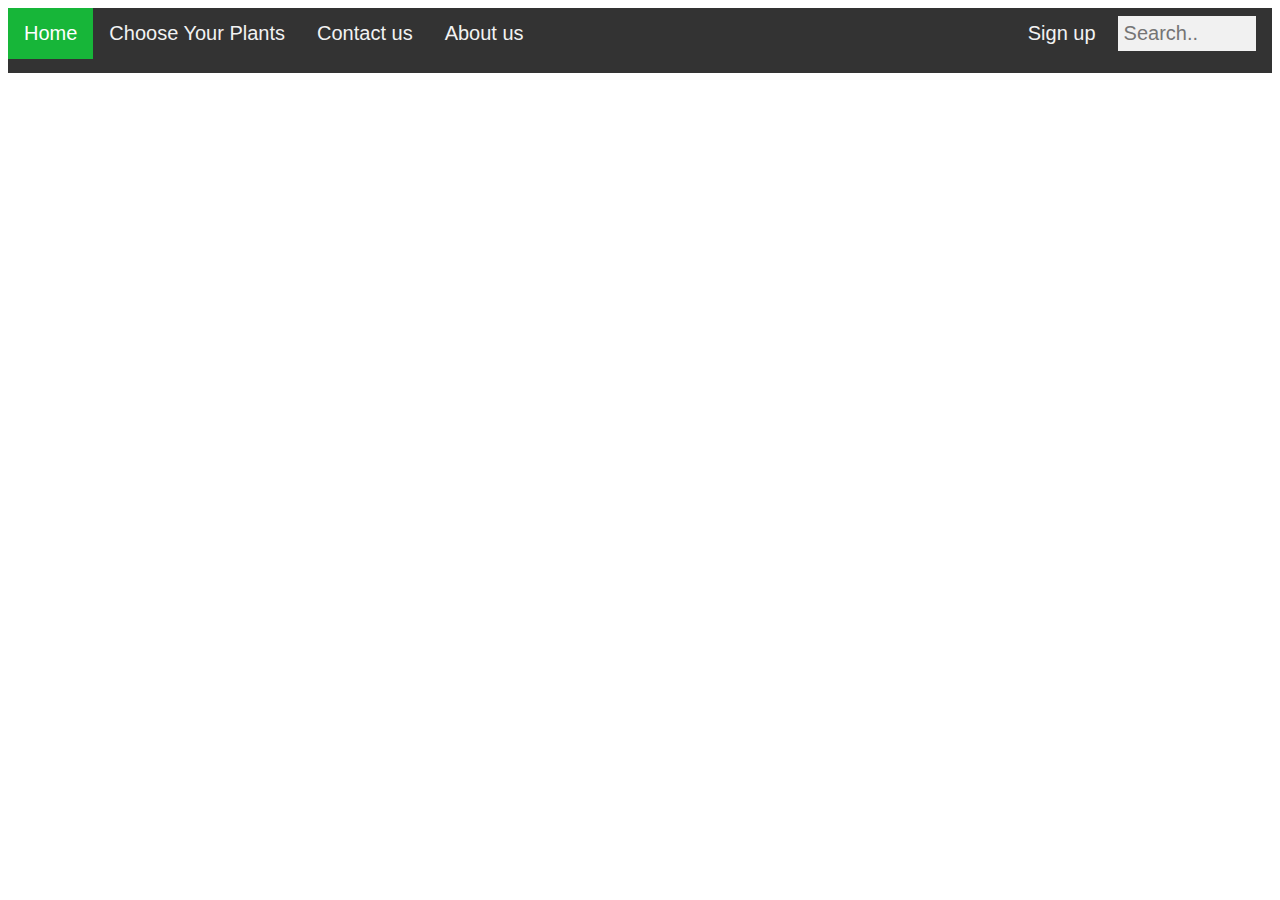
==== choose your plant.html @ 58ec943d "first commit" ====
<!DOCTYPE html>
<html>
<head>
<link rel="stylesheet" href="style.css">
<title>Page Title</title>
</head>
<body>
    <div class="topnav">
        <a class="active" href="./index.html">Home</a>
        <a href="#news">Choose Your Plants</a>
        <a href="#contact">Contact us</a>
        <a href="#about">About us</a>
        <input type="text" placeholder="Search..">
        <button class="Btn">Sign up</button>
      </div>
 <div>
    





    
 </div>

  
</body>
</html>
---- style.css ----
body{
    background-image: url(./16144096.jpg);

}
.topnav {
    background-color: rgb(51, 51, 51);
    overflow: hidden;
  }
  
  /* Style the links inside the navigation bar */
  .topnav a {
    float: left;
    color: #f2f2f2;
    text-align: center;
    padding: 14px 16px;
    text-decoration: none;
    font-size: 20px;
    font-family: Verdana, Arial, Helvetica, sans-serif;
  }
  
  /* Change the color of links on hover */
  .topnav a:hover {
    background-color: rgb(152, 241, 144);
    color: rgb(0, 0, 0);
  }
  
  /* Add a color to the active/current link */
  .topnav a.active {
    background-color: #17b639;
    color: white;
  }
  .topnav input[type=text] {
    float: right;
    padding: 6px;
    border: none;
    margin-top: 8px;
    margin-right: 16px;
    font-size: 20px;
    font-family: Verdana, Arial, Helvetica, sans-serif;
    width: 10%
  }
.Btn{
 float: right;
 padding: 6px;
 border: none;
 margin-top: 8px;
 margin-right: 16px;
 font-size: 20px;
 font-family: Verdana, Arial, Helvetica, sans-serif;
 cursor:pointer;
 background-color:rgb(51, 51, 51);
 color: #f2f2f2
}
input[type=text], input[type=password] {
    width: 50%;
    padding: 15px;
    margin: 5px 0 22px 0;
    display: inline-block;
    border: none;
    background: #f1f1f1;
  }
  
  /* Add a background color when the inputs get focus */
  input[type=text]:focus, input[type=password]:focus {
    background-color: #ddd;
    outline: none;
  }
  
  
  /* Extra styles for the cancel button */
  .cancelbtn {
    padding: 14px 20px;
    background-color: #f44336;
  }
  
  /* Float cancel and signup buttons and add an equal width */
  .cancelbtn, .signupbtn {
    float: left;
    width: 50%;
  }
  
  /* Add padding to container elements */
  .container {
    padding: 16px;
  }
  
  /* The Modal (background) */
  .modal {
    display: none; /* Hidden by default */
    position: fixed; /* Stay in place */
    z-index: 1; /* Sit on top */
    left: 0;
    top: 0;
    width: 50%; /* Full width */
    height: 50%; /* Full height */
    overflow: auto; /* Enable scroll if needed */
    background-color: #474e5d;
    padding-top: 50px;
  }
  
  /* Modal Content/Box */
  .modal-content {
    background-color: #fefefe;
    margin: 5% auto 15% auto; /* 5% from the top, 15% from the bottom and centered */
    border: 1px solid #888;
    width: 50%; /* Could be more or less, depending on screen size */
  }
  
  /* Style the horizontal ruler */
  hr {
    border: 1px solid #f1f1f1;
    margin-bottom: 25px;
  }
   
  /* The Close Button (x) */
  .close {
    position: absolute;
    right: 35px;
    top: 15px;
    font-size: 40px;
    font-weight: bold;
    color: #f1f1f1;
  }
  
  .close:hover,
  .close:focus {
    color: #f44336;
    cursor: pointer;
  }
  
  /* Clear floats */
  .clearfix::after {
    content: "";
    clear: both;
    display: table;
  }
  
  /* Change styles for cancel button and signup button on extra small screens */
  @media screen and (max-width: 300px) {
    .cancelbtn, .signupbtn {
       width: 100%;
    }
  }
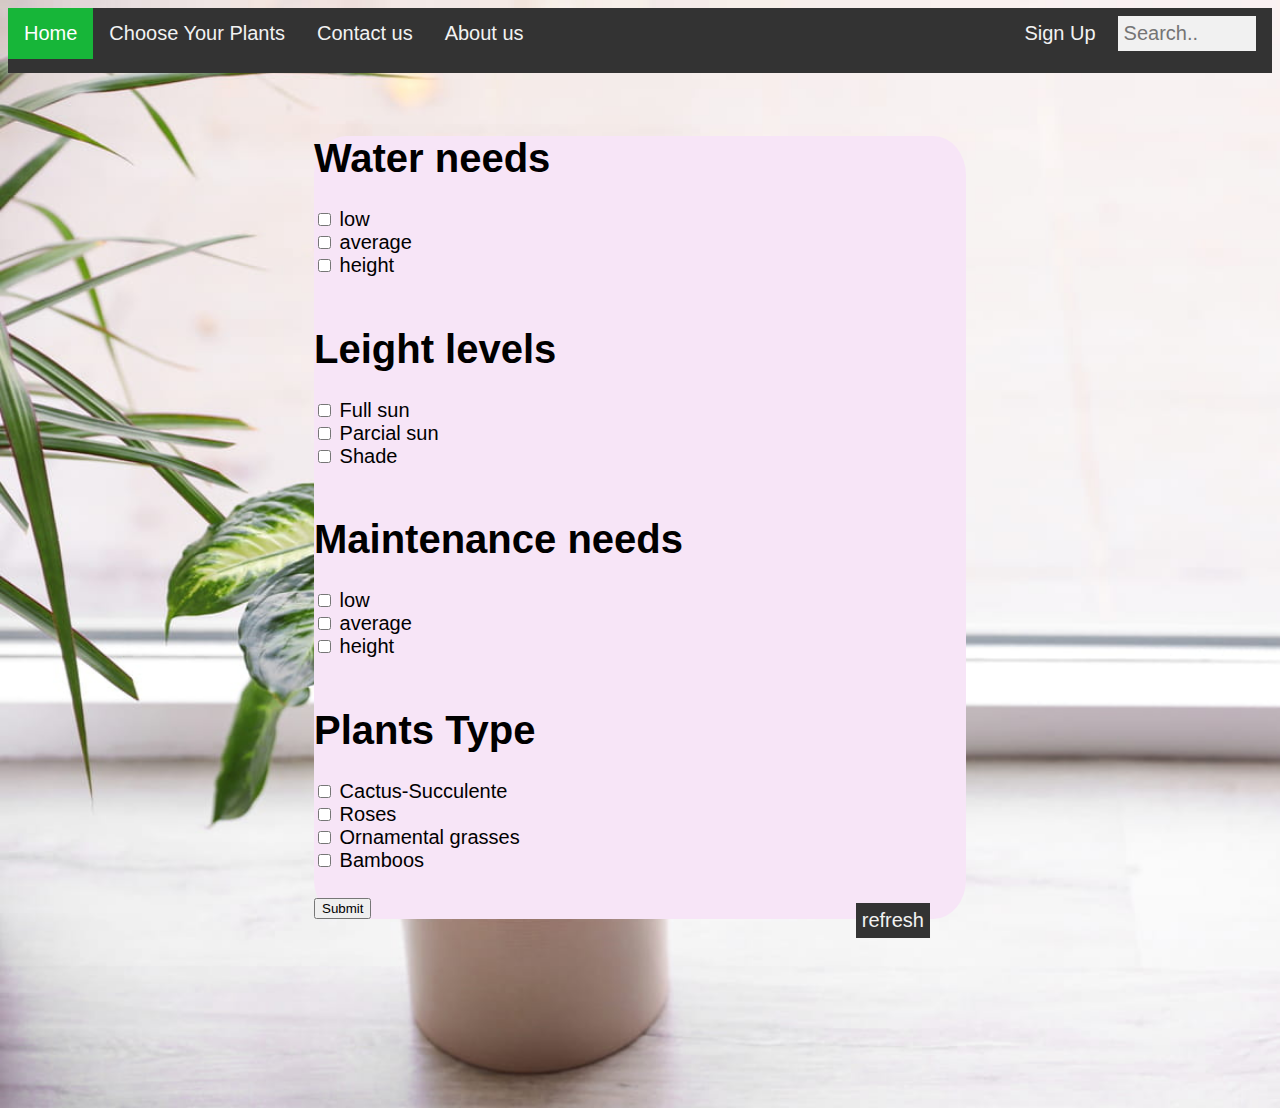
==== commit d46fae06: "third commit" ====
--- a/choose your plant.html
+++ b/choose your plant.html
@@ -11,18 +11,51 @@
         <a href="#contact">Contact us</a>
         <a href="#about">About us</a>
         <input type="text" placeholder="Search..">
-        <button class="Btn">Sign up</button>
+        <button onclick="document.getElementById('Btn').style.display='block'" style="width:auto;">Sign Up</button>
       </div>
- <div>
-    
-
-
-
-
-
-    
- </div>
-
-  
+ <div class="container2" >
+    <div>
+     <h1>Water needs</h1>
+     <form >
+       <input type="checkbox" class="an"  >
+       <label for="an1"> low</label><br>
+       <input type="checkbox" class="an"   >
+       <label for="an2"> average</label><br>
+       <input type="checkbox" class="an"   >
+       <label for="an3"> height</label><br><br>
+     </form>  
+     <h1>Leight levels</h1>
+     <form >
+       <input type="checkbox" class="an" >
+       <label for="an1"> Full sun</label><br>
+       <input type="checkbox" class="an" >
+       <label for="an2"> Parcial sun</label><br>
+       <input type="checkbox" class="an" >
+       <label for="an3"> Shade</label><br><br>
+     </form>  
+     <h1>Maintenance needs</h1>
+     <form >
+       <input type="checkbox" class="an" >
+       <label for="an1"> low</label><br>
+       <input type="checkbox" class="an" >
+       <label for="an2"> average</label><br>
+       <input type="checkbox" class="an" >
+       <label for="an3"> height</label><br><br>
+     </form>  
+     <h1>Plants Type</h1>
+     <form >
+       <input type="checkbox" class="an">
+       <label for="an1"> Cactus-Succulente</label><br>
+       <input type="checkbox" class="an">
+       <label for="an2"> Roses</label><br>
+       <input type="checkbox" class="an">
+       <label for="an3"> Ornamental grasses</label><br>
+       <input type="checkbox" class="an">
+       <label for="an3"> Bamboos</label><br><br>
+     </form>      
+    </div>
+    <input type="submit" id="sub" value="Submit">
+       <button type="button"  onclick="refresh()"> refresh</button>
+     </div>
 </body>
 </html>--- a/style.css
+++ b/style.css
@@ -1,5 +1,7 @@
 body{
-    background-image: url(./16144096.jpg);
+    background-image: url(./images/backgr.jpg);
+    background-repeat: no-repeat;
+    background-size: cover;
 
 }
 .topnav {
@@ -39,18 +41,24 @@
     font-family: Verdana, Arial, Helvetica, sans-serif;
     width: 10%
   }
-.Btn{
- float: right;
- padding: 6px;
- border: none;
- margin-top: 8px;
- margin-right: 16px;
- font-size: 20px;
- font-family: Verdana, Arial, Helvetica, sans-serif;
- cursor:pointer;
- background-color:rgb(51, 51, 51);
- color: #f2f2f2
-}
+
+button {
+  float: right;
+  padding: 6px;
+  border: none;
+  margin-top: 8px;
+  margin-right: 16px;
+  font-size: 20px;
+  font-family: Verdana, Arial, Helvetica, sans-serif;
+  cursor:pointer;
+  background-color:rgb(51, 51, 51);
+  color: #f2f2f2
+}
+
+button:hover {
+  opacity:1;
+}
+
 input[type=text], input[type=password] {
     width: 50%;
     padding: 15px;
@@ -58,25 +66,20 @@
     display: inline-block;
     border: none;
     background: #f1f1f1;
+    font-family: Verdana, Arial, Helvetica, sans-serif
   }
   
   /* Add a background color when the inputs get focus */
   input[type=text]:focus, input[type=password]:focus {
     background-color: #ddd;
     outline: none;
-  }
-  
-  
-  /* Extra styles for the cancel button */
-  .cancelbtn {
-    padding: 14px 20px;
-    background-color: #f44336;
+    font-family: Verdana, Arial, Helvetica, sans-serif
   }
   
   /* Float cancel and signup buttons and add an equal width */
   .cancelbtn, .signupbtn {
-    float: left;
-    width: 50%;
+    float:inherit;
+    width: 20%;
   }
   
   /* Add padding to container elements */
@@ -86,24 +89,29 @@
   
   /* The Modal (background) */
   .modal {
-    display: none; /* Hidden by default */
+    background-image:url(./images/backgr.jpg);
+    display:none; /* Hidden by default */
     position: fixed; /* Stay in place */
     z-index: 1; /* Sit on top */
     left: 0;
     top: 0;
-    width: 50%; /* Full width */
-    height: 50%; /* Full height */
+    width: 100%; /* Full width */
+    height: 100%; /* Full height */
     overflow: auto; /* Enable scroll if needed */
-    background-color: #474e5d;
+    background-color:#f1f1f1;
     padding-top: 50px;
+  
   }
   
   /* Modal Content/Box */
   .modal-content {
-    background-color: #fefefe;
+    background-color:rgb(247, 229, 247);
     margin: 5% auto 15% auto; /* 5% from the top, 15% from the bottom and centered */
-    border: 1px solid #888;
-    width: 50%; /* Could be more or less, depending on screen size */
+    border:transparent;
+    border-radius: 5%;
+    width: 50%; 
+  font-size: 20px;
+  font-family: Verdana, Arial, Helvetica, sans-serif;/* Could be more or less, depending on screen size */
   }
   
   /* Style the horizontal ruler */
@@ -117,12 +125,12 @@
     position: absolute;
     right: 35px;
     top: 15px;
-    font-size: 40px;
+    font-size: 20px;
     font-weight: bold;
     color: #f1f1f1;
   }
   
-  .close:hover,
+  /*.close:hover,
   .close:focus {
     color: #f44336;
     cursor: pointer;
@@ -134,6 +142,54 @@
     clear: both;
     display: table;
   }
+
+#div1{
+  display:flexbox;
+  float:right;
+  width:150px;
+	height:150px;
+}
+
+#giif{
+  float: right;
+  width: 40%;
+  padding-right: 50px ;
+  padding-top: 50px;
+  border-radius: 10%;
+}
+
+#p1{
+  float: right;
+  font-family: Verdana, Arial, Helvetica, sans-serif;
+  width: 50%;
+  height: 10%;
+  margin-right: 10px;
+}
+/* #p1{
+height: 10%;
+width: 50%;
+color: rgb(0, 0, 0);
+float:right;
+font-size: 30px;
+font-family: Verdana, Arial, Helvetica, sans-serif;
+padding-top: 45%;
+padding-right: 100px;
+font-size: 20px;
+font-weight: bold;
+
+} */
+
+.container2 {
+  background-color:rgb(247, 229, 247);
+  margin: 5% auto 15% auto; /* 5% from the top, 15% from the bottom and centered */
+  border:transparent;
+  border-radius: 5%;
+  width: 50%;
+  text-align:justify;
+  padding-right: 20px;
+  font-size: 20px;
+  font-family: Verdana, Arial, Helvetica, sans-serif; 
+}
   
   /* Change styles for cancel button and signup button on extra small screens */
   @media screen and (max-width: 300px) {
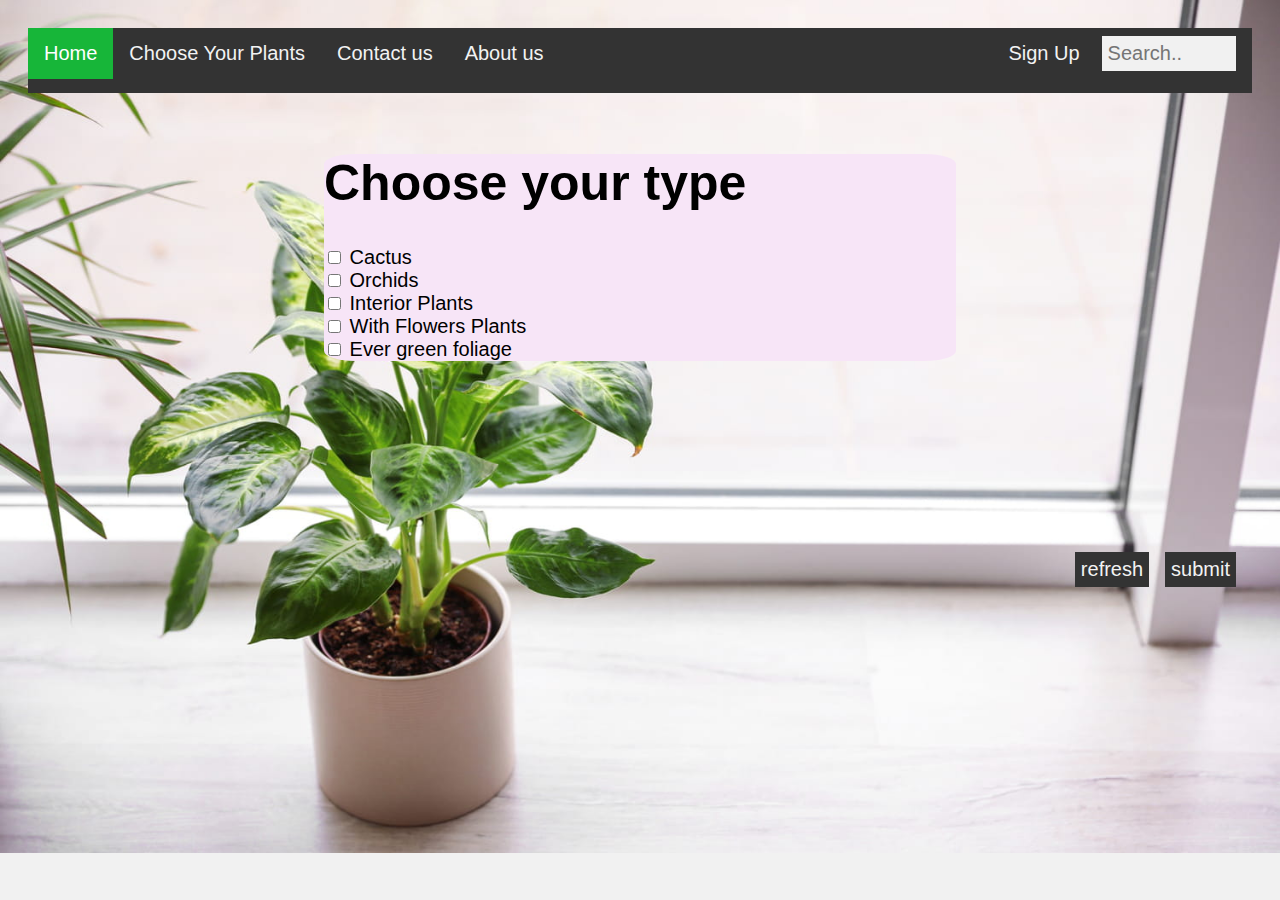
==== commit 6cf9dca4: "commit 4" ====
--- a/choose your plant.html
+++ b/choose your plant.html
@@ -5,57 +5,233 @@
 <title>Page Title</title>
 </head>
 <body>
-    <div class="topnav">
-        <a class="active" href="./index.html">Home</a>
+  <div class="topnav">
+    <a class="active" href="./index.html">Home</a>
         <a href="#news">Choose Your Plants</a>
         <a href="#contact">Contact us</a>
         <a href="#about">About us</a>
         <input type="text" placeholder="Search..">
         <button onclick="document.getElementById('Btn').style.display='block'" style="width:auto;">Sign Up</button>
       </div>
- <div class="container2" >
+      <div class="container2" >
+  
+     <h1>Choose your type</h1>
+     <form >
+       <input type="checkbox" class="flower" value="with" >
+       <label for="an1"> Cactus</label><br>
+       <input type="checkbox" class="flower" value="without" >
+       <label for="an2"> Orchids</label><br>
+       <input type="checkbox" class="flower" value="without" >
+       <label for="an2"> Interior Plants</label><br>
+       <input type="checkbox" class="flower" value="without" >
+       <label for="an2"> With Flowers Plants </label><br>
+       <input type="checkbox" class="flower" value="without" >
+       <label for="an2"> Ever green foliage</label><br>
+
+     </form>  
+    </div>
     <div>
-     <h1>Water needs</h1>
-     <form >
-       <input type="checkbox" class="an"  >
-       <label for="an1"> low</label><br>
-       <input type="checkbox" class="an"   >
-       <label for="an2"> average</label><br>
-       <input type="checkbox" class="an"   >
-       <label for="an3"> height</label><br><br>
-     </form>  
-     <h1>Leight levels</h1>
-     <form >
-       <input type="checkbox" class="an" >
-       <label for="an1"> Full sun</label><br>
-       <input type="checkbox" class="an" >
-       <label for="an2"> Parcial sun</label><br>
-       <input type="checkbox" class="an" >
-       <label for="an3"> Shade</label><br><br>
-     </form>  
-     <h1>Maintenance needs</h1>
-     <form >
-       <input type="checkbox" class="an" >
-       <label for="an1"> low</label><br>
-       <input type="checkbox" class="an" >
-       <label for="an2"> average</label><br>
-       <input type="checkbox" class="an" >
-       <label for="an3"> height</label><br><br>
-     </form>  
-     <h1>Plants Type</h1>
-     <form >
-       <input type="checkbox" class="an">
-       <label for="an1"> Cactus-Succulente</label><br>
-       <input type="checkbox" class="an">
-       <label for="an2"> Roses</label><br>
-       <input type="checkbox" class="an">
-       <label for="an3"> Ornamental grasses</label><br>
-       <input type="checkbox" class="an">
-       <label for="an3"> Bamboos</label><br><br>
-     </form>      
+    <button type="submit" id="sub" value="Submit" onclick="checkPlants()">submit</button>
+       <button type="button"  onclick="refresh()"> refresh</button> 
+      </div>
+
+     <div id="por1" class="row">
+      <div class="column">
+        <div class="content">
+          <img src="./images/cactus/aenium-vert (1).jpg"  style="width:100%">
+          <h3>Aenium</h3>
+          <p>Origin: Mediterranean coast</p>
+        </div>
+      </div>
+      <div class="column">
+        <div class="content">
+        <img src="./images/cactus/agave-americana-panache.jpg" style="width:100%">
+          <h3>Agave</h3>
+          <p>Origin:Mexico</p>
+        </div>
+      </div>
+      <div class="column">
+        <div class="content">
+        <img src="./images/cactus/aloe-vera.jpg" style="width:100%">
+          <h3>aloe-vera</h3>
+          <p> Origin:North Africa</p>
+        </div>
+      </div>
+      <div class="column">
+        <div class="content">
+        <img src="./images/cactus/crassula.jpg" style="width:100%">
+          <h3>Crassula</h3>
+          <p>Origin:South Africa</p>
+        </div>
+      </div>
+      <div class="column">
+        <div class="content">
+        <img src="./images/cactus/portulacaria.jpg" style="width:100%">
+          <h3>Portulacaria</h3>
+          <p>Origin:South Africa</p>
+        </div>
+      </div>
+      <div class="column">
+        <div class="content">
+        <img src="./images/cactus/crassula.jpg" style="width:100%">
+          <h3>Crassula</h3>
+          <p>Origin:South Africa</p>
+        </div>
+      </div>
+    <!-- END GRID -->
     </div>
-    <input type="submit" id="sub" value="Submit">
-       <button type="button"  onclick="refresh()"> refresh</button>
+   </div>
+   
+    </div>
+    <!------------------------------------------------------------------->
+    <div>
+
+      <div id="por2" class="row">
+        <div class="column">
+          <div class="content">
+            <img src="./images/orchids/243510681_4463410743696988_2637131809599111550_n.jpg" style="width:100%">
+            <h3>Orchid1</h3>
+            <p></p>
+          </div>
+        </div>
+        <div class="column">
+          <div class="content">
+          <img src="./images/orchids/243510776_4463410737030322_9010906340902999737_n.jpg" style="width:100%">
+            <h3>Orchid 2</h3>
+            <p></p>
+          </div>
+        </div>
+        <div class="column">
+          <div class="content">
+          <img src="./images/orchids/243648410_4463410777030318_8451424195670803560_n.jpg" style="width:100%">
+            <h3>Orchid 3 </h3>
+            <p></p>
+          </div>
+        </div>
+        <div class="column">
+          <div class="content">
+          <img src="./images/orchids/244031841_4463410767030319_6710705307281327413_n (1).jpg" style="width:100%">
+            <h3>Orchid 4 </h3>
+            <p></p>
+          </div>
+        </div>
+        <div class="column">
+          <div class="content">
+            <img src="./images/orchids/244031841_4463410767030319_6710705307281327413_n.jpg" style="width:100%">
+                <h3>Orchid 5 </h3>
+                <p></p>
+          </div>
+          </div>
+        <div class="column">
+          <div class="content">
+            <img src="./images/orchids/244046440_4463410747030321_2054345075261795634_n.jpg"  style="width:100%">
+                <h3>Orchid 6 </h3>
+                  <p></p>
+          </div>
+        </div>
+      <!-- END GRID -->
+      </div>
      </div>
-</body>
-</html>+     
+      </div>
+      <!-------------------------------------------------------------->
+      <div>
+
+        <div id="por3" class="row">
+          <div class="column">
+            <div class="content">
+              <img src="./images/" alt="Mountains" style="width:100%">
+              <h3>My Work</h3>
+              <p>Lorem ipsum dolor sit amet, tempor prodesset eos no. Temporibus necessitatibus sea ei, at tantas oporteat nam. Lorem ipsum dolor sit amet, tempor prodesset eos no.</p>
+            </div>
+          </div>
+          <div class="column">
+            <div class="content">
+            <img src="/w3images/lights.jpg" alt="Lights" style="width:100%">
+              <h3>My Work</h3>
+              <p>Lorem ipsum dolor sit amet, tempor prodesset eos no. Temporibus necessitatibus sea ei, at tantas oporteat nam. Lorem ipsum dolor sit amet, tempor prodesset eos no.</p>
+            </div>
+          </div>
+          <div class="column">
+            <div class="content">
+            <img src="/w3images/nature.jpg" alt="Nature" style="width:100%">
+              <h3>My Work</h3>
+              <p>Lorem ipsum dolor sit amet, tempor prodesset eos no. Temporibus necessitatibus sea ei, at tantas oporteat nam. Lorem ipsum dolor sit amet, tempor prodesset eos no.</p>
+            </div>
+          </div>
+          <div class="column">
+            <div class="content">
+            <img src="/w3images/mountains.jpg" alt="Mountains" style="width:100%">
+              <h3>My Work</h3>
+              <p>Lorem ipsum dolor sit amet, tempor prodesset eos no. Temporibus necessitatibus sea ei, at tantas oporteat nam. Lorem ipsum dolor sit amet, tempor prodesset eos no.</p>
+            </div>
+          </div>
+        <!-- END GRID -->
+        </div>
+       </div>
+       
+        </div>
+        <!------------------------------------------------>
+        <div>
+
+          <div id="por4" class="row">
+            <div class="column">
+              <div class="content">
+                <img src="/w3images/mountains.jpg" alt="Mountains" style="width:100%">
+                <h3>My Work</h3>
+                <p>Lorem ipsum dolor sit amet, tempor prodesset eos no. Temporibus necessitatibus sea ei, at tantas oporteat nam. Lorem ipsum dolor sit amet, tempor prodesset eos no.</p>
+              </div>
+            </div>
+            <div class="column">
+              <div class="content">
+              <img src="/w3images/lights.jpg" alt="Lights" style="width:100%">
+                <h3>My Work</h3>
+                <p>Lorem ipsum dolor sit amet, tempor prodesset eos no. Temporibus necessitatibus sea ei, at tantas oporteat nam. Lorem ipsum dolor sit amet, tempor prodesset eos no.</p>
+              </div>
+            </div>
+            <div class="column">
+              <div class="content">
+              <img src="/w3images/nature.jpg" alt="Nature" style="width:100%">
+                <h3>My Work</h3>
+                <p>Lorem ipsum dolor sit amet, tempor prodesset eos no. Temporibus necessitatibus sea ei, at tantas oporteat nam. Lorem ipsum dolor sit amet, tempor prodesset eos no.</p>
+              </div>
+            </div>
+            <div class="column">
+              <div class="content">
+              <img src="/w3images/mountains.jpg" alt="Mountains" style="width:100%">
+                <h3>My Work</h3>
+                <p>Lorem ipsum dolor sit amet, tempor prodesset eos no. Temporibus necessitatibus sea ei, at tantas oporteat nam. Lorem ipsum dolor sit amet, tempor prodesset eos no.</p>
+              </div>
+            </div>
+          <!-- END GRID -->
+          </div>
+         </div>
+         
+          </div>
+
+
+
+
+
+
+
+
+
+
+
+
+
+
+
+
+
+
+
+
+
+
+
+          <script src="https://code.jquery.com/jquery-3.6.0.js"></script>
+          <script src="./main.js" ></script>
+         </body>
+         </html>--- a/style.css
+++ b/style.css
@@ -190,7 +190,77 @@
   font-size: 20px;
   font-family: Verdana, Arial, Helvetica, sans-serif; 
 }
-  
+{
+  box-sizing: border-box;
+}
+
+body {
+  background-color: #f1f1f1;
+  padding: 20px;
+  font-family: Arial;
+}
+
+/* Center website */
+.main {
+  max-width: 1000px;
+  margin: auto;
+}
+
+h1 {
+  font-size: 50px;
+  word-break: break-all;
+}
+
+.row {
+  margin: 8px -16px;
+}
+
+/* Add padding BETWEEN each column (if you want) */
+.row,
+.row > .column {
+  padding: 8px;
+}
+
+/* Create four equal columns that floats next to each other */
+.column {
+  float: left;
+  width: 25%;
+}
+
+/* Clear floats after rows */
+.row:after {
+  content: "";
+  display: table;
+  clear: both;
+}
+
+/* Content */
+.content {
+  background-color: white;
+  padding: 10px;
+}  
+
+
+
+
+
+
+
+
+
+
+
+
+
+
+
+
+
+
+
+
+
+
   /* Change styles for cancel button and signup button on extra small screens */
   @media screen and (max-width: 300px) {
     .cancelbtn, .signupbtn {
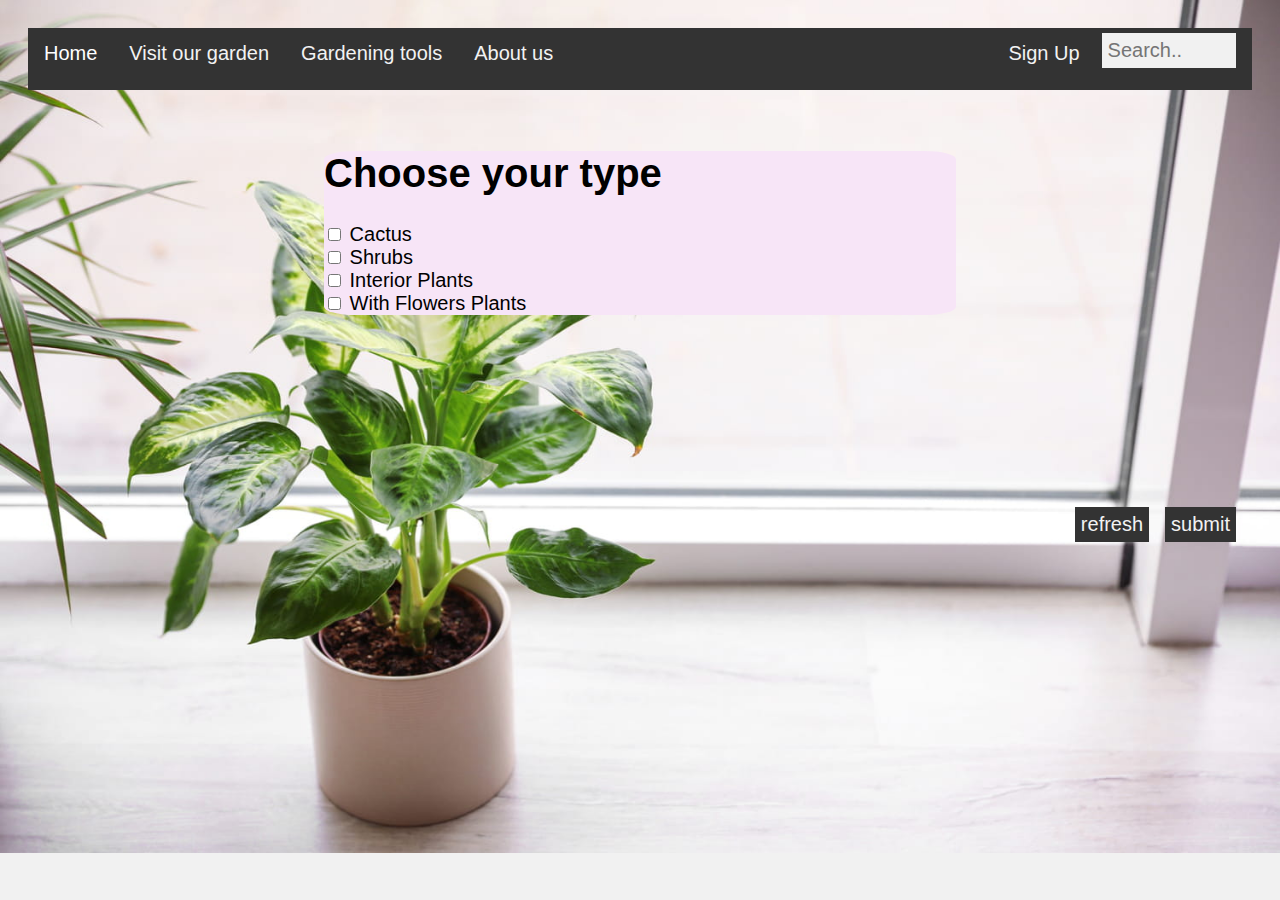
==== commit 8e075847: "final version" ====
--- a/choose your plant.html
+++ b/choose your plant.html
@@ -7,26 +7,24 @@
 <body>
   <div class="topnav">
     <a class="active" href="./index.html">Home</a>
-        <a href="#news">Choose Your Plants</a>
-        <a href="#contact">Contact us</a>
-        <a href="#about">About us</a>
+        <a href="./choose your plant.html">Visit our garden</a>
+        <a href="./Gardening Tools.html">Gardening tools</a>
+        <a href="./about us.html">About us</a>
         <input type="text" placeholder="Search..">
         <button onclick="document.getElementById('Btn').style.display='block'" style="width:auto;">Sign Up</button>
       </div>
-      <div class="container2" >
+      <div  id="inp"class="container2" >
   
      <h1>Choose your type</h1>
      <form >
-       <input type="checkbox" class="flower" value="with" >
+       <input type="checkbox" id="check1"  >
        <label for="an1"> Cactus</label><br>
-       <input type="checkbox" class="flower" value="without" >
-       <label for="an2"> Orchids</label><br>
-       <input type="checkbox" class="flower" value="without" >
+       <input type="checkbox" id="check2" >
+       <label for="an2"> Shrubs</label><br>
+       <input type="checkbox" id="check3" >
        <label for="an2"> Interior Plants</label><br>
-       <input type="checkbox" class="flower" value="without" >
+       <input type="checkbox" id="check4" >
        <label for="an2"> With Flowers Plants </label><br>
-       <input type="checkbox" class="flower" value="without" >
-       <label for="an2"> Ever green foliage</label><br>
 
      </form>  
     </div>
@@ -38,95 +36,151 @@
      <div id="por1" class="row">
       <div class="column">
         <div class="content">
-          <img src="./images/cactus/aenium-vert (1).jpg"  style="width:100%">
-          <h3>Aenium</h3>
-          <p>Origin: Mediterranean coast</p>
+          <img src="./images/cactus/Echeveria.jpg"  style="width:100%">
+          <h3>Echeveria</h3>
+          <p>Origin: Mediterranean coast
+            <ul>
+              <li>Water needs:average</li>
+              <li>Light levels:heigh </li>
+            </ul>
+          </p>
         </div>
       </div>
       <div class="column">
         <div class="content">
         <img src="./images/cactus/agave-americana-panache.jpg" style="width:100%">
           <h3>Agave</h3>
-          <p>Origin:Mexico</p>
+          <p>Origin:Mexico
+            <ul>
+              <li>Water needs:Low</li>
+              <li>Light levels:heigh </li>
+            </ul>
+          </p>
         </div>
       </div>
       <div class="column">
         <div class="content">
         <img src="./images/cactus/aloe-vera.jpg" style="width:100%">
-          <h3>aloe-vera</h3>
-          <p> Origin:North Africa</p>
+          <h3>Aloe-vera</h3>
+          <p> Origin:North Africa
+            <ul>
+              <li>Water needs:low</li>
+              <li>Light levels:heigh </li>
+            </ul>
+          </p>
         </div>
       </div>
       <div class="column">
         <div class="content">
         <img src="./images/cactus/crassula.jpg" style="width:100%">
           <h3>Crassula</h3>
-          <p>Origin:South Africa</p>
+          <p>Origin:South Africa
+            <ul>
+              <li>Water needs:Low</li>
+              <li>Light levels:average </li>
+            </ul>
+          </p>
         </div>
       </div>
       <div class="column">
         <div class="content">
         <img src="./images/cactus/portulacaria.jpg" style="width:100%">
           <h3>Portulacaria</h3>
-          <p>Origin:South Africa</p>
-        </div>
-      </div>
-      <div class="column">
-        <div class="content">
-        <img src="./images/cactus/crassula.jpg" style="width:100%">
-          <h3>Crassula</h3>
-          <p>Origin:South Africa</p>
+          <p>Origin:South Africa
+            <ul>
+              <li>Water needs:Low</li>
+              <li>Light levels:heigh</li>
+            </ul>
+          </p>
+        </div>
+      </div>
+      <div class="column">
+        <div class="content">
+        <img src="./images/cactus/euphorbia-milii-.jpg" style="width:100%">
+          <h3>Euphorbia-milli</h3>
+          <p>Origin:Madagascar
+            <ul>
+              <li>Water needs:average</li>
+              <li>Light levels:heigh </li>
+            </ul>
+          </p>
         </div>
       </div>
     <!-- END GRID -->
     </div>
    </div>
-   
     </div>
     <!------------------------------------------------------------------->
     <div>
-
       <div id="por2" class="row">
         <div class="column">
           <div class="content">
-            <img src="./images/orchids/243510681_4463410743696988_2637131809599111550_n.jpg" style="width:100%">
-            <h3>Orchid1</h3>
-            <p></p>
-          </div>
-        </div>
-        <div class="column">
-          <div class="content">
-          <img src="./images/orchids/243510776_4463410737030322_9010906340902999737_n.jpg" style="width:100%">
-            <h3>Orchid 2</h3>
-            <p></p>
-          </div>
-        </div>
-        <div class="column">
-          <div class="content">
-          <img src="./images/orchids/243648410_4463410777030318_8451424195670803560_n.jpg" style="width:100%">
-            <h3>Orchid 3 </h3>
-            <p></p>
-          </div>
-        </div>
-        <div class="column">
-          <div class="content">
-          <img src="./images/orchids/244031841_4463410767030319_6710705307281327413_n (1).jpg" style="width:100%">
-            <h3>Orchid 4 </h3>
-            <p></p>
-          </div>
-        </div>
-        <div class="column">
-          <div class="content">
-            <img src="./images/orchids/244031841_4463410767030319_6710705307281327413_n.jpg" style="width:100%">
-                <h3>Orchid 5 </h3>
-                <p></p>
-          </div>
-          </div>
-        <div class="column">
-          <div class="content">
-            <img src="./images/orchids/244046440_4463410747030321_2054345075261795634_n.jpg"  style="width:100%">
-                <h3>Orchid 6 </h3>
-                  <p></p>
+            <img src="./images/shrubs/bougainvilliee-torch-glow.jpg" style="width:100%">
+            <h3>Bougainvilliee</h3>
+            <p>Origin:America
+              <ul>
+                <li>Water needs:heigh</li>
+                <li>Light levels:heigh </li>
+              </ul></p>
+          </div>
+        </div>
+        <div class="column">
+          <div class="content">
+          <img src="./images/shrubs/camellia-japonica.jpg" style="width:100%">
+            <h3>Camellia-japonica</h3>
+            <p>Origin:Japan
+              <ul>
+                <li>Water needs:average</li>
+                <li>Light levels:heigh </li>
+              </ul>
+            </p>
+          </div>
+        </div>
+        <div class="column">
+          <div class="content">
+          <img src="./images/shrubs/ficus-benjamina.jpg" style="width:100%">
+            <h3>Ficus-benjamina</h3>
+            <p>Origin:Asia
+              <ul>
+                <li>Water needs:heigh</li>
+                <li>Light levels:heigh </li>
+              </ul>
+            </p>
+          </div>
+        </div>
+        <div class="column">
+          <div class="content">
+          <img src="./images/shrubs/hibiscus-a-fleur-violette-.jpg" style="width:100%">
+            <h3>Hibiscus</h3>
+            <p>Origin:China
+              <ul>
+                <li>Water needs:average</li>
+                <li>Light levels:heigh </li>
+              </ul>
+            </p>
+          </div>
+        </div>
+        <div class="column">
+          <div class="content">
+            <img src="./images/shrubs/strelizia-reginae.jpg" style="width:100%">
+                <h3>Strelizia-reginae </h3>
+              <p>Origin:Africa
+                <ul>
+                  <li>Water needs:heigh</li>
+                  <li>Light levels:heigh </li>
+                </ul>
+              </p>
+          </div>
+          </div>
+        <div class="column">
+          <div class="content">
+            <img src="./images/shrubs/thevetia-.jpg"  style="width:100%">
+                <h3>Thevetia</h3>
+                <p>Origin:South America
+                  <ul>
+                    <li>Water needs:heigh</li>
+                    <li>Light levels:heigh </li>
+                  </ul></p>
           </div>
         </div>
       <!-- END GRID -->
@@ -140,30 +194,109 @@
         <div id="por3" class="row">
           <div class="column">
             <div class="content">
-              <img src="./images/" alt="Mountains" style="width:100%">
-              <h3>My Work</h3>
-              <p>Lorem ipsum dolor sit amet, tempor prodesset eos no. Temporibus necessitatibus sea ei, at tantas oporteat nam. Lorem ipsum dolor sit amet, tempor prodesset eos no.</p>
-            </div>
-          </div>
-          <div class="column">
-            <div class="content">
-            <img src="/w3images/lights.jpg" alt="Lights" style="width:100%">
-              <h3>My Work</h3>
-              <p>Lorem ipsum dolor sit amet, tempor prodesset eos no. Temporibus necessitatibus sea ei, at tantas oporteat nam. Lorem ipsum dolor sit amet, tempor prodesset eos no.</p>
-            </div>
-          </div>
-          <div class="column">
-            <div class="content">
-            <img src="/w3images/nature.jpg" alt="Nature" style="width:100%">
-              <h3>My Work</h3>
-              <p>Lorem ipsum dolor sit amet, tempor prodesset eos no. Temporibus necessitatibus sea ei, at tantas oporteat nam. Lorem ipsum dolor sit amet, tempor prodesset eos no.</p>
-            </div>
-          </div>
-          <div class="column">
-            <div class="content">
-            <img src="/w3images/mountains.jpg" alt="Mountains" style="width:100%">
-              <h3>My Work</h3>
-              <p>Lorem ipsum dolor sit amet, tempor prodesset eos no. Temporibus necessitatibus sea ei, at tantas oporteat nam. Lorem ipsum dolor sit amet, tempor prodesset eos no.</p>
+              <img src="./images/interior plants/anthurium-rouge.jpg" style="width:100%">
+              <h3>Anthurium-rouge</h3>
+              <p>Origin:South America
+                <ul>
+                  <li>Water needs:average</li>
+                  <li>Light levels:heigh </li>
+                </ul></p>
+            </div>
+          </div>
+          <div class="column">
+            <div class="content">
+            <img src="./images/interior plants/beaucarnea-recurvata.jpg"  style="width:100%">
+              <h3>Beaucarnea-recurvata</h3>
+              <p>Origin:Japan
+                <ul>
+                  <li>Water needs:average</li>
+                  <li>Light levels:heigh </li>
+                </ul>
+              </p>
+            </div>
+          </div>
+          <div class="column">
+            <div class="content">
+            <img src="./images/interior plants/bromelia-.jpg" style="width:100%">
+              <h3>Bromelia</h3>
+              <p>Origin:America
+                <ul>
+                  <li>Water needs:average</li>
+                  <li>Light levels:average </li>
+                </ul>
+              </p>
+            </div>
+          </div>
+          <div class="column">
+            <div class="content">
+            <img src="./images/interior plants/cordyline-compacta-.jpg"  style="width:100%">
+              <h3>Cordyline-compacta</h3>
+              <p>Origin:Australia
+                <ul>
+                  <li>Water needs:average</li>
+                  <li>Light levels:low </li>
+                </ul>
+              </p>
+            </div>
+          </div>
+          <div class="column">
+            <div class="content">
+            <img src="./images/interior plants/guzmania.jpg"  style="width:100%">
+              <h3>Guzmania</h3>
+              <p>Origin:America
+                <ul>
+                  <li>Water needs:heigh</li>
+                  <li>Light levels:heigh</li>
+                </ul>
+              </p>
+            </div>
+          </div>
+          <div class="column">
+            <div class="content">
+            <img src="./images/interior plants/gynura-.jpg"  style="width:100%">
+              <h3>Gynura</h3>
+              <p>Origin:Indonesia
+                <ul>
+                  <li>Water needs:heigh</li>
+                  <li>Light levels:low </li>
+                </ul>
+              </p>
+            </div>
+          </div>
+          <div class="column">
+            <div class="content">
+            <img src="./images/interior plants/pothos.jpg"  style="width:100%">
+              <h3>Pothos</h3>
+              <p>Origin:Indonesia
+                <ul>
+                  <li>Water needs:heigh</li>
+                  <li>Light levels:low </li>
+                </ul>
+              </p>
+            </div>
+          </div>
+          <div class="column">
+            <div class="content">
+            <img src="./images/interior plants/syngonium.jpg"  style="width:100%">
+              <h3>Syngonium</h3>
+              <p>Origin:Asia
+                <ul>
+                  <li>Water needs:heigh</li>
+                  <li>Light levels:low </li>
+                </ul>
+              </p>
+            </div>
+          </div>
+          <div class="column">
+            <div class="content">
+            <img src="./images/interior plants/tradiscantia.jpg"  style="width:100%">
+              <h3>Tradiscantia</h3>
+              <p>Origin:America
+                <ul>
+                  <li>Water needs:heigh</li>
+                  <li>Light levels:low </li>
+                </ul>
+              </p>
             </div>
           </div>
         <!-- END GRID -->
@@ -177,60 +310,89 @@
           <div id="por4" class="row">
             <div class="column">
               <div class="content">
-                <img src="/w3images/mountains.jpg" alt="Mountains" style="width:100%">
-                <h3>My Work</h3>
-                <p>Lorem ipsum dolor sit amet, tempor prodesset eos no. Temporibus necessitatibus sea ei, at tantas oporteat nam. Lorem ipsum dolor sit amet, tempor prodesset eos no.</p>
-              </div>
-            </div>
-            <div class="column">
-              <div class="content">
-              <img src="/w3images/lights.jpg" alt="Lights" style="width:100%">
-                <h3>My Work</h3>
-                <p>Lorem ipsum dolor sit amet, tempor prodesset eos no. Temporibus necessitatibus sea ei, at tantas oporteat nam. Lorem ipsum dolor sit amet, tempor prodesset eos no.</p>
-              </div>
-            </div>
-            <div class="column">
-              <div class="content">
-              <img src="/w3images/nature.jpg" alt="Nature" style="width:100%">
-                <h3>My Work</h3>
-                <p>Lorem ipsum dolor sit amet, tempor prodesset eos no. Temporibus necessitatibus sea ei, at tantas oporteat nam. Lorem ipsum dolor sit amet, tempor prodesset eos no.</p>
-              </div>
-            </div>
-            <div class="column">
-              <div class="content">
-              <img src="/w3images/mountains.jpg" alt="Mountains" style="width:100%">
-                <h3>My Work</h3>
-                <p>Lorem ipsum dolor sit amet, tempor prodesset eos no. Temporibus necessitatibus sea ei, at tantas oporteat nam. Lorem ipsum dolor sit amet, tempor prodesset eos no.</p>
+                <img src="./images/with flowers plants/arum-zantedeschia-.jpg" style="width:100%">
+                <h3>Arum-zantedeschia-</h3>
+                <p>Origin:South Africa
+                  <ul>
+                    <li>Water needs:heigh</li>
+                    <li>Light levels:average</li>
+                  </ul>
+                </p>
+              </div>
+            </div>
+            <div class="column">
+              <div class="content">
+              <img src="./images/with flowers plants/dimorphotheca.jpg" style="width:100%">
+                <h3>Dimorphotheca</h3>
+                <p>Origin:South Africa
+                  <ul>
+                    <li>Water needs:heigh</li>
+                    <li>Light levels:average</li>
+                  </ul></p>
+              </div>
+            </div>
+            <div class="column">
+              <div class="content">
+              <img src="./images/with flowers plants/dipladinia-.jpg"  style="width:100%">
+                <h3>Dipladinia</h3>
+                <p>Origin:South America
+                  <ul>
+                    <li>Water needs:heigh</li>
+                    <li>Light levels:heigh</li>
+                  </ul>
+                </p>
+              </div>
+            </div>
+            <div class="column">
+              <div class="content">
+              <img src="./images/with flowers plants/pelargonium-peltatum-.jpg"  style="width:100%">
+                <h3>Pelargonium-peltatum</h3>
+                <p>Origin:South America
+                  <ul>
+                    <li>Water needs:heigh</li>
+                    <li>Light levels:heigh</li>
+                  </ul>
+                </p>
+              </div>
+            </div>
+            <div class="column">
+              <div class="content">
+              <img src="./images/with flowers plants/russelia-equisetiformis.jpg"  style="width:100%">
+                <h3>Russelia-equisetiformis</h3>
+                <p>Origin:Mexico
+                  <ul>
+                    <li>Water needs:heigh</li>
+                    <li>Light levels:heigh</li>
+                  </ul></p>
+              </div>
+            </div>
+            <div class="column">
+              <div class="content">
+              <img src="./images/with flowers plants/petunia.jpg"  style="width:100%">
+                <h3>Petunia</h3>
+                <p>Origin:South Africa
+                  <ul>
+                    <li>Water needs:heigh</li>
+                    <li>Light levels:heigh</li>
+                  </ul></p>
+              </div>
+            </div>
+            <div class="column">
+              <div class="content">
+              <img src="./images/with flowers plants/pourpier-.jpg"  style="width:100%">
+                <h3>Portulaca grandiflora</h3>
+                <p>Origin: America
+                  <ul>
+                    <li>Water needs:heigh</li>
+                    <li>Light levels:heigh</li>
+                  </ul></p>
               </div>
             </div>
           <!-- END GRID -->
           </div>
          </div>
-         
-          </div>
-
-
-
-
-
-
-
-
-
-
-
-
-
-
-
-
-
-
-
-
-
-
-
+          </div>
+        
           <script src="https://code.jquery.com/jquery-3.6.0.js"></script>
           <script src="./main.js" ></script>
          </body>
--- a/style.css
+++ b/style.css
@@ -1,12 +1,12 @@
 body{
-    background-image: url(./images/backgr.jpg);
+    background-image: url("./images/backgr.jpg");
     background-repeat: no-repeat;
     background-size: cover;
 
 }
 .topnav {
     background-color: rgb(51, 51, 51);
-    overflow: hidden;
+    overflow:hidden;
   }
   
   /* Style the links inside the navigation bar */
@@ -28,14 +28,13 @@
   
   /* Add a color to the active/current link */
   .topnav a.active {
-    background-color: #17b639;
+    
     color: white;
   }
   .topnav input[type=text] {
     float: right;
     padding: 6px;
     border: none;
-    margin-top: 8px;
     margin-right: 16px;
     font-size: 20px;
     font-family: Verdana, Arial, Helvetica, sans-serif;
@@ -130,13 +129,6 @@
     color: #f1f1f1;
   }
   
-  /*.close:hover,
-  .close:focus {
-    color: #f44336;
-    cursor: pointer;
-  }
-  
-  /* Clear floats */
   .clearfix::after {
     content: "";
     clear: both;
@@ -156,28 +148,19 @@
   padding-right: 50px ;
   padding-top: 50px;
   border-radius: 10%;
+  margin-bottom: 2%;
 }
 
 #p1{
-  float: right;
-  font-family: Verdana, Arial, Helvetica, sans-serif;
-  width: 50%;
-  height: 10%;
-  margin-right: 10px;
-}
-/* #p1{
-height: 10%;
-width: 50%;
-color: rgb(0, 0, 0);
-float:right;
-font-size: 30px;
-font-family: Verdana, Arial, Helvetica, sans-serif;
-padding-top: 45%;
-padding-right: 100px;
-font-size: 20px;
-font-weight: bold;
-
-} */
+  margin-left: 58%;
+    font-family: Verdana, Arial, Helvetica, sans-serif;
+    color: rgb(12, 43, 12);
+    font-size: 25px;
+    font-weight: bold;
+    ;
+
+}
+
 
 .container2 {
   background-color:rgb(247, 229, 247);
@@ -190,9 +173,7 @@
   font-size: 20px;
   font-family: Verdana, Arial, Helvetica, sans-serif; 
 }
-{
-  box-sizing: border-box;
-}
+
 
 body {
   background-color: #f1f1f1;
@@ -206,9 +187,10 @@
   margin: auto;
 }
 
-h1 {
-  font-size: 50px;
-  word-break: break-all;
+h3 {
+  font-size: 20px;
+  text-align: center;
+  font-style: italic;
 }
 
 .row {
@@ -218,7 +200,7 @@
 /* Add padding BETWEEN each column (if you want) */
 .row,
 .row > .column {
-  padding: 8px;
+  padding: 25px;
 }
 
 /* Create four equal columns that floats next to each other */
@@ -238,28 +220,75 @@
 .content {
   background-color: white;
   padding: 10px;
+  margin-left: 60px;
+  scroll-margin-top: 50px;
+  
 }  
 
-
-
-
-
-
-
-
-
-
-
-
-
-
-
-
-
-
-
-
-
+#vid{
+padding-left: 55%;
+margin-top: 3%;
+padding-right: 10%;
+width: max-content;
+max-height: min-content;
+
+}
+li{
+color: rgb(8, 119, 8);
+font-size: 15px;
+font-weight: bold;
+text-align: center;
+}
+
+p{
+  color: rgb(122, 4, 113);
+  font-size: 17px;
+  font-weight: bold;
+  text-align: center;
+}
+
+
+
+footer{
+  height: 200px;
+  margin-top: -200px;
+}
+
+.imgs1{
+  float: left;
+  width: 30%;
+  padding: 5px;
+}
+.imgsize{
+  height: 250px;
+  width: 250px;
+}
+.bt{
+  float: right;
+  border: none;
+  margin-right: 16px;
+  font-size: 20px;
+  font-family: Verdana, Arial, Helvetica, sans-serif;
+  cursor:pointer;
+  background-color:rgb(51, 51, 51);
+  color: #f2f2f2
+
+}
+
+.price{
+  color: rgb(15, 65, 15);
+  font-size: 20px;
+  font-weight: bold;
+  text-align: center;
+}
+#facture{
+text-align: center;
+border-color: rgb(0, 0, 0);
+color: rgb(243, 7, 7);
+font-weight: bold;
+
+
+}
 
   /* Change styles for cancel button and signup button on extra small screens */
   @media screen and (max-width: 300px) {
